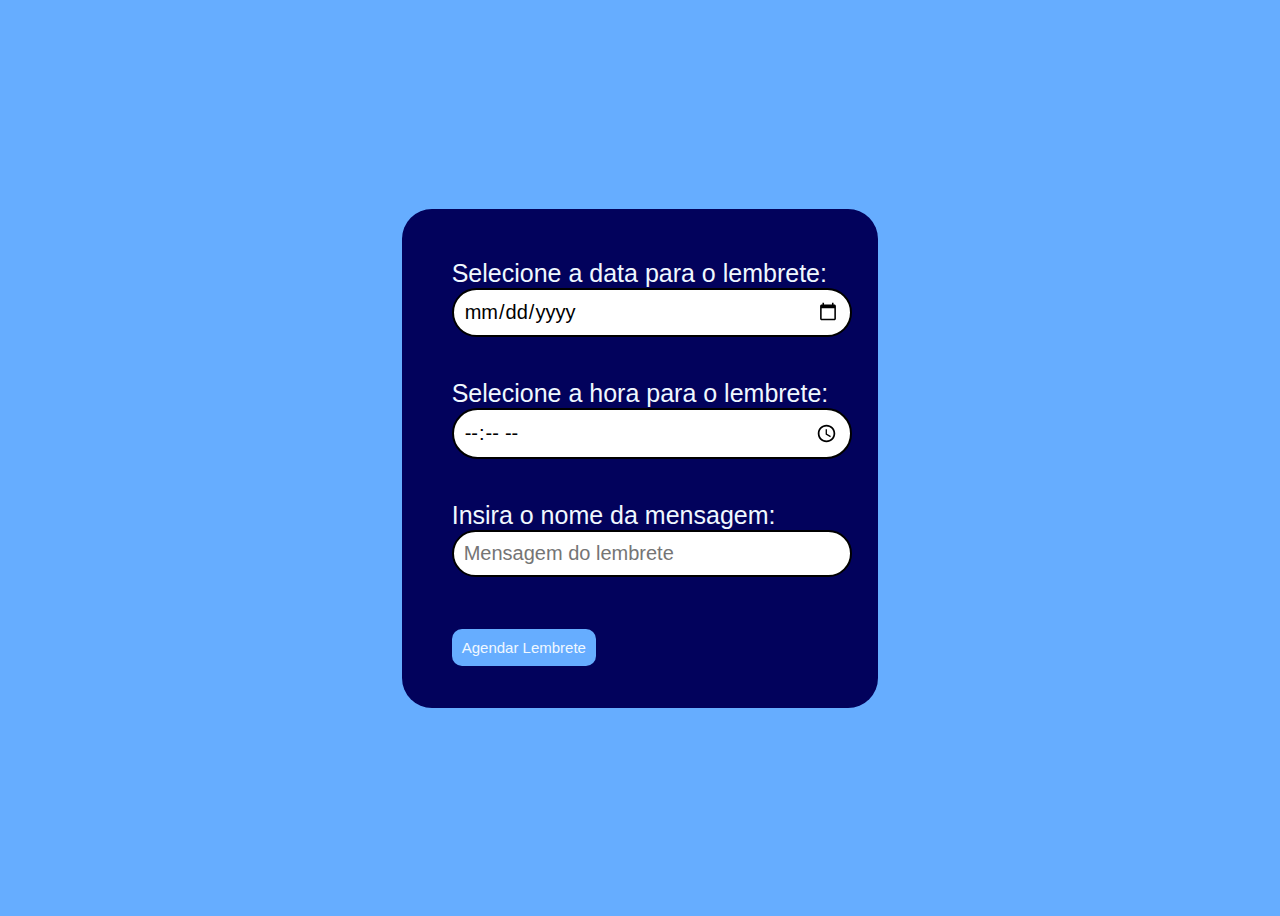
==== index.html @ e5ae626b "att" ====
<!DOCTYPE html>
<html lang="en">

<head>
    <meta charset="UTF-8">
    <meta name="viewport" content="width=device-width, initial-scale=1.0">
    <title>Lembrete</title>
    <link rel="stylesheet" href="style.css">
</head>
<style>
    body{
    background-color: rgb(102, 173, 255);
    display: flex;
    align-items: center;
    justify-content: center;
    height: 100vh;
}
</style>
<body>
    <div class="continer">
        <form action="index.html" method="get">
            <label class="lab" for="dataInput">Selecione a data para o lembrete: </label>
            <input class="ipt" type="date" id="dataInput"> <br> <br>

            <label class="lab" for="horaInput">Selecione a hora para o lembrete: </label>
            <input class="ipt" type="time" id="horaInput"> <br> <br>

            <label class="lab" for="mensagemInput">Insira o nome da mensagem: </label>
            <input class="ipt" type="text" id="mensagemInput" placeholder="Mensagem do lembrete"> <br> <br>
            <p id="aviso"></p>
            <a href="bol.html"  id="but" onclick="agendarLembrete()">Agendar Lembrete</a >
               
        </form>

    </div>

    <!--javascript-->
    <script src="zere.js"></script>
</body>

</html>
---- style.css ----
.ipt {
    width: 100%;
    padding: 10px;
    border: 2px solid;
    border-radius: 30px;
    font-size: 20px;
    font-family: Arial, Helvetica, sans-serif;
    display: block;

}

.lab {
    font-size: 25px;
}

.continer {
    font-size: large;
    font-family: Arial, Helvetica, sans-serif;
    border-radius: 30px;
    color: aliceblue;
    background-color: rgb(2, 2, 92);
    padding: 50px;
    display: flex;
    align-items: center;
    justify-content: flex-end;


}

#but {
    font-size: 15px;
    font-family: Arial, Helvetica, sans-serif;
    background-color: rgb(102, 173, 255);
    border: none;
    border-radius: 10px;
    color: aliceblue;
    padding: 10px;
    text-decoration: none;
    transition: background-color 0.3s;
    transition: padding 0.2s;
}

#but:hover {
    background-color: rgb(0, 123, 255);
    padding: 12px;

}

#aviso {
    color: red;
}

/*BOL.HTML------------------------------------------------------------------------------------------------------------ */
/*BOL.HTML------------------------------------------------------------------------------------------------------------ */
#cont {
    display: flex;
    justify-content: space-around;
    flex-direction: row;


}

#conta {
    display: flex;
    justify-content: space-around;
    flex-direction: row;
    flex-wrap: wrap;
    margin-top: 40px;

}

#divo,
#divo3,
#divo4,
#divo5 {
    border-radius: 50px;
    background-image: linear-gradient(45deg, rgb(6, 100, 3), rgb(233, 199, 6));
    padding: 220px;
    width: 15px;

}

#divo1 {
    border-radius: 50px;
    background-image: linear-gradient(45deg, rgb(6, 100, 3), rgb(233, 199, 6));
    padding: 220px;
    width: 15px;
}

#divo2 {
    border-radius: 50px;
    background-image: linear-gradient(45deg, rgb(6, 100, 3), rgb(233, 199, 6));
    padding: 220px;
    width: 15px;
    transition: padding 0.3s;
    
}

#divo2:hover {
    border-radius: 50px;
    background-image: linear-gradient(45deg, rgb(5, 82, 2), rgb(280, 233, 6));
    padding: 224px;
    width: 15px;
}
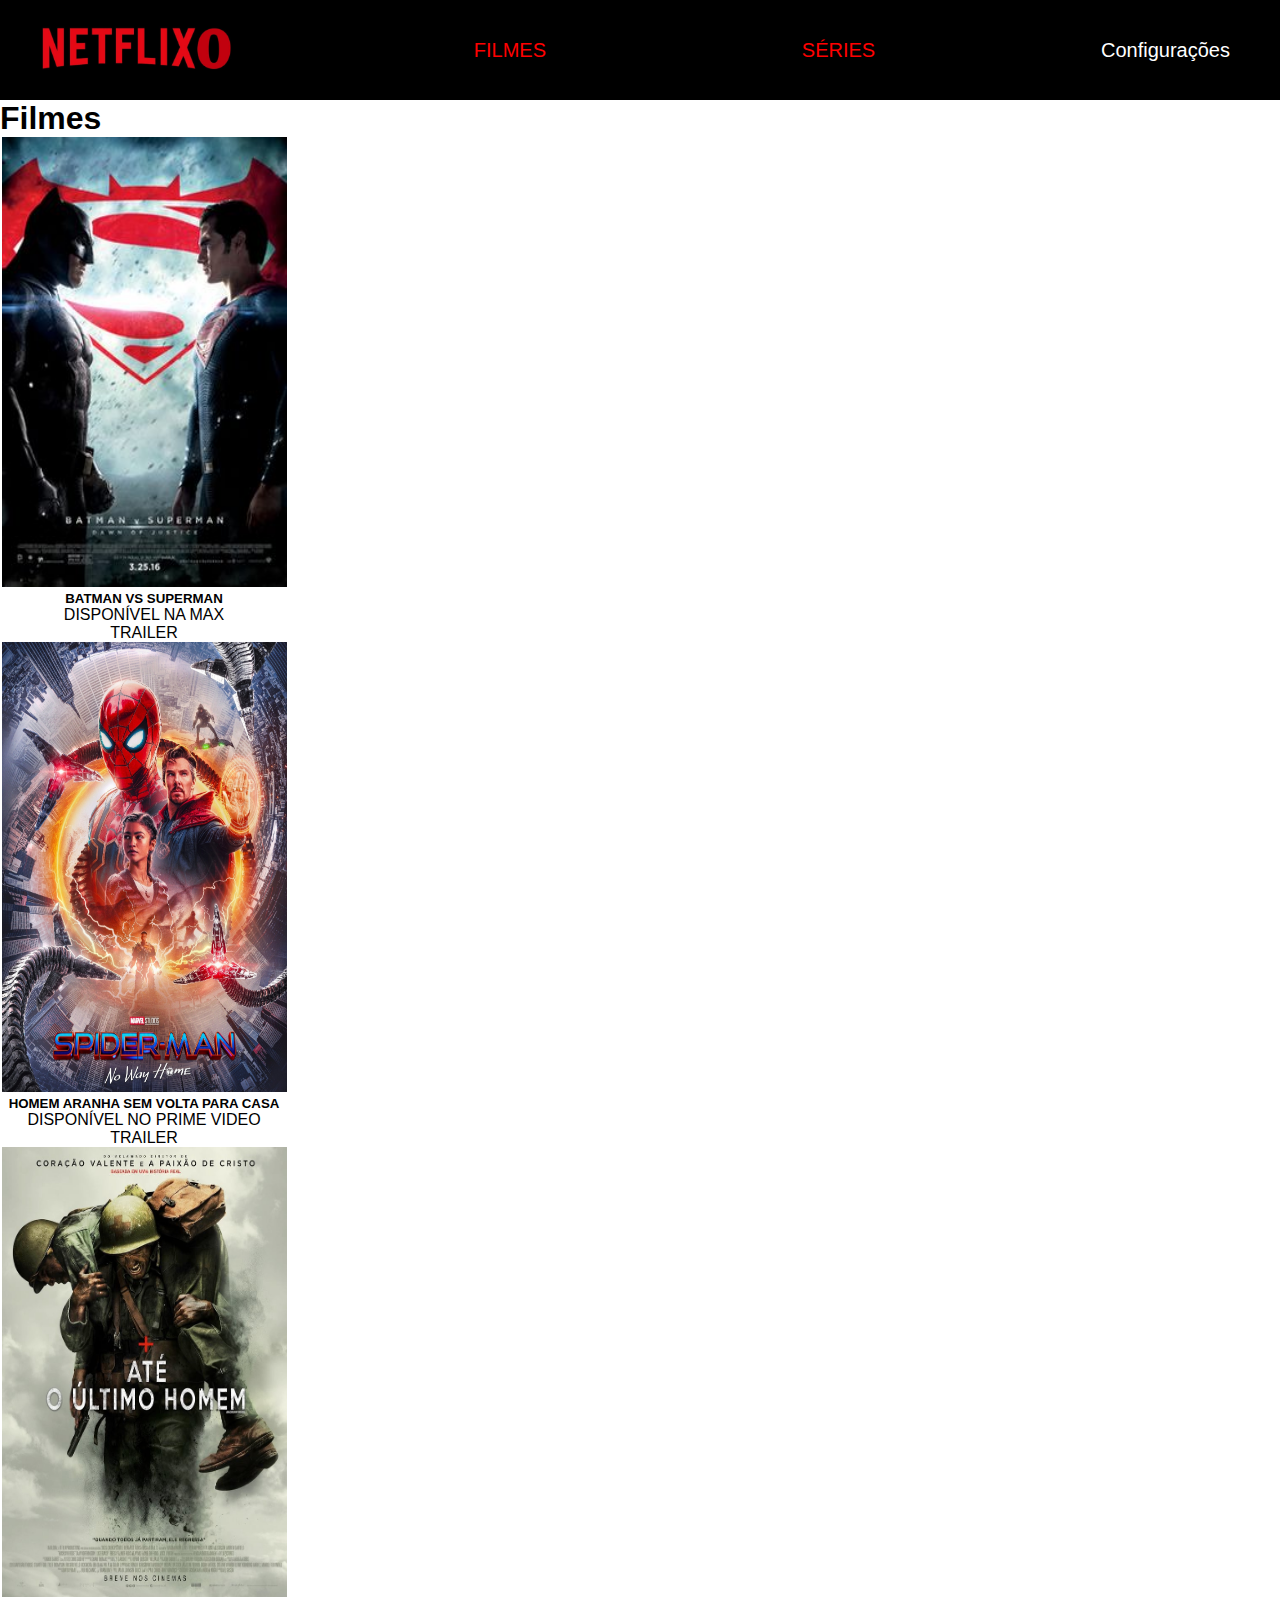
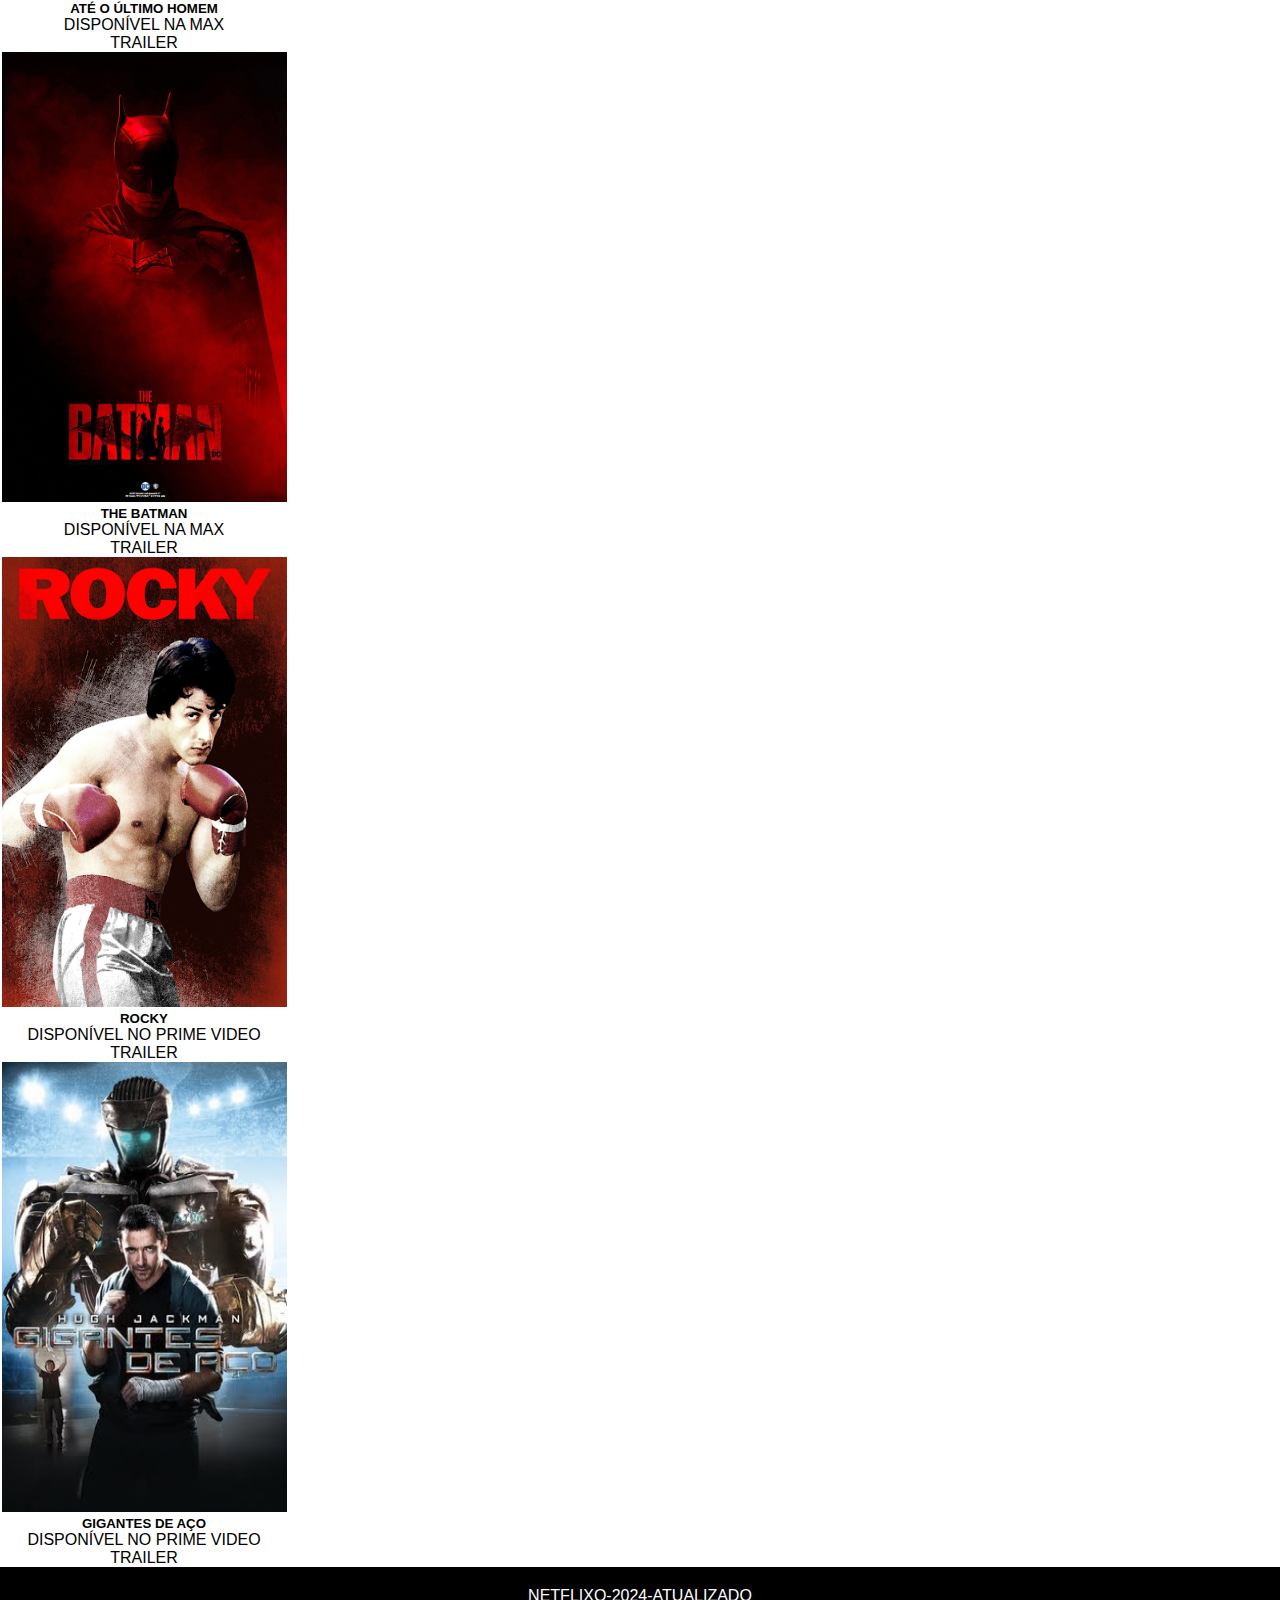
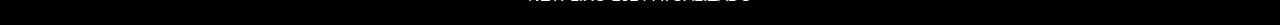
==== commit b916698c: "att" ====
--- a/index.html
+++ b/index.html
@@ -1,41 +1,170 @@
 <!DOCTYPE html>
-<html lang="en">
+<html lang="pt-br">
 
 <head>
     <meta charset="UTF-8">
     <meta name="viewport" content="width=device-width, initial-scale=1.0">
-    <title>Lembrete</title>
-    <link rel="stylesheet" href="style.css">
+    <title>Document</title>
+    <link href="https://cdn.jsdelivr.net/npm/bootstrap@5.3.2/dist/css/bootstrap.min.css" rel="stylesheet"
+        integrity="sha384-T3c6CoIi6uLrA9TneNEoa7RxnatzjcDSCmG1MXxSR1GAsXEV/Dwwykc2MPK8M2HN" crossorigin="anonymous">
+    <link rel="stylesheet" href="css/style.css">
+    <link rel="stylesheet" href="css/nav.css">
+    <style>
+        body {
+
+            height: 100vh;
+        }
+
+        nav {
+            background-color: rgb(0, 0, 0);
+        }
+
+        footer {
+            display: flex;
+            background-color: black;
+        }
+
+        li {
+            align-items: center;
+            justify-content: center;
+        }
+
+        #cards-container {
+            display: flex;
+            flex-wrap: wrap;
+            
+        }
+
+        .card img {
+            height: 450px;
+            width: 285px;
+        }
+    </style>
 </head>
-<style>
-    body{
-    background-color: rgb(102, 173, 255);
-    display: flex;
-    align-items: center;
-    justify-content: center;
-    height: 100vh;
-}
-</style>
+
 <body>
-    <div class="continer">
-        <form action="index.html" method="get">
-            <label class="lab" for="dataInput">Selecione a data para o lembrete: </label>
-            <input class="ipt" type="date" id="dataInput"> <br> <br>
+    <header>
+        <nav class="navbar">
+            <a href="index.html">
+                <img src="img/logo.jpeg" alt="" width="200px">
+            </a>
+            <li class="nav-item"><a href="index.html" class="nav-link">FILMES</a></li>
+            <li class="nav-item"><a href="serie.html" class="nav-link">SÉRIES</a></li>
+            </label>
+            <li class="dropdown">
+                <a href="#" class="dropbtn">Configurações</a>
+                <div class="dropdown-content">
+                    <label class="labi" for="">modo escuro</label>
+                    <input onclick="clicar()" type="radio" class="chox" id="chk" name="bota">
+                    <label class="labi" for="">modo claro</label>
+                    <input onclick="clicou()" type="radio" class="chox" id="ctk" name="bota">
+                    <h3>Add card:</h3>
+                    <form id="add-card-form">
+                        <label class="labi" for="title">Título:</label><br>
+                        <input type="text" id="title" name="title" required><br>
+                        <label class="labi" for="image-url">Imagem:</label><br>
+                        <input type="file" id="image-file" name="image-file" accept="image/*"><br>
+                        <label class="labi" for="content">Conteúdo:</label><br>
+                        <textarea id="content" name="content" required></textarea><br><br>
+                        <button class="btn btn-danger" type="submit">Adicionar Card</button>
+                    </form>
+                </div>
+            </li>
+        </nav>
+    </header>
 
-            <label class="lab" for="horaInput">Selecione a hora para o lembrete: </label>
-            <input class="ipt" type="time" id="horaInput"> <br> <br>
+    <div class="container">
+        <h1 class="mt-5 mb-4">Filmes</h1>
+        <div class="row">
+            <div class="col-md-4 mb-4">
+                <div class="card" style="width: 18rem;">
+                    <img class="img" src="img/Batman_v_Superman_-_Poster_cinema.jpg" class="card-img-top" alt="...">
+                    <div class="card-body">
+                        <h5 class="card-title">BATMAN VS SUPERMAN</h5>
+                        <p class="card-text">DISPONÍVEL NA MAX</p>
+                        <a href="https://www.youtube.com/watch?v=RtFFXs3nN40" class="btn btn-danger"
+                            target="_blank">TRAILER </a>
+                    </div>
+                </div>
+            </div>
 
-            <label class="lab" for="mensagemInput">Insira o nome da mensagem: </label>
-            <input class="ipt" type="text" id="mensagemInput" placeholder="Mensagem do lembrete"> <br> <br>
-            <p id="aviso"></p>
-            <a href="bol.html"  id="but" onclick="agendarLembrete()">Agendar Lembrete</a >
-               
-        </form>
+            <div class="col-md-4 mb-4">
+                <div class="card" style="width: 18rem;" id="meuCard">
+                    <img class="img" src="img/spider.jpg" class="card-img-top" alt="...">
+                    <div class="card-body">
+                        <h5 class="card-title">HOMEM ARANHA SEM VOLTA PARA CASA</h5>
+                        <p class="card-text">DISPONÍVEL NO PRIME VIDEO</p>
+                        <a href="https://www.youtube.com/watch?v=FDNNHh7TRN0" class="btn btn-danger"
+                            target="_blank">TRAILER </a>
+                    </div>
+                </div>
+            </div>
 
+
+            <div class="col-md-4 mb-4">
+                <div class="card" style="width: 18rem;">
+                    <img class="img" src="img/457312.jpg" class="card-img-top" alt="...">
+                    <div class="card-body">
+                        <h5 class="card-title">ATÉ O ÚLTIMO HOMEM</h5>
+                        <p class="card-text">DISPONÍVEL NA MAX</p>
+                        <a href="https://www.youtube.com/watch?v=4s4UCxCv_OE" class="btn btn-danger"
+                            target="_blank">TRAILER </a>
+                    </div>
+                </div>
+            </div>
+            <div class="col-md-4 mb-4">
+                <div class="card" style="width: 18rem;">
+                    <img class="img" src="img/bat.jpeg" class="card-img-top" alt="...">
+                    <div class="card-body">
+                        <h5 class="card-title">THE BATMAN</h5>
+                        <p class="card-text">DISPONÍVEL NA MAX</p>
+                        <a href="https://www.youtube.com/watch?v=fbS0efVvkVU " class="btn btn-danger"
+                            target="_blank">TRAILER </a>
+                    </div>
+                </div>
+            </div>
+            <div class="col-md-4 mb-4">
+                <div class="card" style="width: 18rem;">
+                    <img class="img" src="img/rocky1.png" class="card-img-top" alt="...">
+                    <div class="card-body">
+                        <h5 class="card-title">ROCKY</h5>
+                        <p class="card-text">DISPONÍVEL NO PRIME VIDEO</p>
+                        <a href="https://www.youtube.com/watch?v=-Hk-LYcavrw" class="btn btn-danger"
+                            target="_blank">TRAILER </a>
+                    </div>
+                </div>
+            </div>
+            <div class="col-md-4 mb-4">
+                <div class="card" style="width: 18rem;">
+                    <img class="img" src="img/gigantes.png" class="card-img-top" alt="...">
+                    <div class="card-body">
+                        <h5 class="card-title">GIGANTES DE AÇO</h5>
+                        <p class="card-text">DISPONÍVEL NO PRIME VIDEO</p>
+                        <a href="https://www.youtube.com/watch?v=LwvkjZCMAwQ" class="btn btn-danger"
+                            target="_blank">TRAILER </a>
+                    </div>
+                </div>
+            </div>
+            <div id="cards-container">
+
+            </div>
+        </div>
     </div>
 
-    <!--javascript-->
-    <script src="zere.js"></script>
+
+
+    <footer>
+        <p>NETFLIXO-2024-ATUALIZADO</p>
+    </footer>
+
+    <!--------------------------------------------------------------------------------------------------------------->
+    <!-----------JAVASCRIPT----------------------JAVASCRIPT------------------------JAVASCRIPT------------------------>
+    <!--------------------------------------------------------------------------------------------------------------->
+    <script src="js/timao.js"></script>
+    <script src="js/card.js"></script>
 </body>
+<script src="https://code.jquery.com/jquery-3.2.1.slim.min.js"></script>
+<script src="https://cdnjs.cloudflare.com/ajax/libs/popper.js/1.12.9/umd/popper.min.js"></script>
+<script src="https://maxcdn.bootstrapcdn.com/bootstrap/4.0.0/js/bootstrap.min.js"></script>
 
 </html>--- a/css/style.css
+++ b/css/style.css
@@ -0,0 +1,145 @@
+h3{
+  color: white;
+}
+.card{
+  text-align: center;
+
+  transition:  0.5s;
+}
+.card:hover{
+ transform: scale(1.05);
+}
+.img{
+  height: 450px;
+  width: 285px;
+}
+.ipt {
+    width: 100%;
+    padding: 10px;
+    border: 2px solid;
+    border-radius: 30px;
+    font-size: 20px;
+    font-family: Arial, Helvetica, sans-serif;
+    display: block;
+
+}
+
+.lab {
+    font-size: 25px;
+}
+footer {
+  display: flex;
+    background-color: #333;
+    color: white;
+    text-align: center;
+    align-items: center;
+    justify-content: center;
+    padding: 20px;
+    bottom: 0;
+    width: 100%;
+    max-width: 100%;
+  }
+.continer {
+    font-size: large;
+    font-family: Arial, Helvetica, sans-serif;
+    border-radius: 30px;
+    color: aliceblue;
+    background-color: rgb(2, 2, 92);
+    padding: 50px;
+    display: flex;
+    align-items: center;
+    justify-content: flex-end;
+
+
+}
+
+#but {
+    font-size: 15px;
+    font-family: Arial, Helvetica, sans-serif;
+    background-color: rgb(102, 173, 255);
+    border: none;
+    border-radius: 10px;
+    color: aliceblue;
+    padding: 10px;
+    text-decoration: none;
+    transition: background-color 0.3s;
+    transition: padding 0.2s;
+}
+
+#but:hover {
+    background-color: rgb(0, 123, 255);
+    padding: 12px;
+
+}
+
+#aviso {
+    color: red;
+}
+
+/*BOL.HTML------------------------------------------------------------------------------------------------------------ */
+/*BOL.HTML------------------------------------------------------------------------------------------------------------ */
+#cont {
+    display: flex;
+    justify-content: space-around;
+    flex-direction: row;
+
+
+}
+
+#conta {
+    display: flex;
+    justify-content: space-around;
+    flex-direction: row;
+    flex-wrap: wrap;
+    margin-top: 40px;
+
+}
+.chox{
+    display: flex;
+    margin-top: -15px;
+    margin-left: 120px;
+   justify-content: end;
+   align-items: end;
+}
+.labi{
+    display: flex;
+    color: white;
+}
+
+/*-------------------------CONFIGURAÇÕES----------------------------------------------------*/
+li a, .dropbtn {
+    display: block;
+    color: white;
+    text-align: center;
+    padding: 14px 16px;
+    text-decoration: none;
+  }
+  
+  li a:hover, .dropdown:hover .dropbtn {
+    background-color: #111;
+  }
+  
+  .dropdown-content {
+    display: none;
+    position: absolute;
+    background-color: #333;
+    min-width: 160px;
+    z-index: 1;
+  }
+  
+  .dropdown-content a {
+    color: white;
+    padding: 12px 16px;
+    text-decoration: none;
+    display: block;
+    text-align: left;
+  }
+  
+  .dropdown-content a:hover {
+    background-color: #111;
+  }
+  
+  .dropdown:hover .dropdown-content {
+    display: block;
+  }
+
--- a/css/nav.css
+++ b/css/nav.css
@@ -0,0 +1,299 @@
+* {
+    margin: 0;
+    padding: 0;
+    box-sizing: border-box;
+    font-family: sans-serif;
+  }
+  
+  header {
+    background-color: burlywood;
+  
+  
+  }
+  
+  li {
+    list-style: none;
+  
+  }
+  
+  a {
+    color: black;
+    text-decoration: none;
+  }
+  
+  .navbar {
+    min-height: 100px;
+    display: flex;  
+    align-items: center;
+    justify-content: space-between;
+    padding: 0 34px;
+  }
+
+  
+  
+  
+  .nav-link {
+    position: relative;
+    font-size: 20px;
+    color: red ;
+    font-weight: 500;
+    text-decoration: none;
+    margin-left: 30px;
+  
+   }
+  .nav-link-bebi{
+    position: relative;
+    font-size: 20px;
+    color: red;
+    font-weight: 500;
+    text-decoration: none;
+    margin-left: 30px;
+    
+   
+  }
+  .nav-link-conta {
+    position: relative;
+    font-size: 20px;
+    color: #6B4B21;
+    font-weight: 500;
+    text-decoration: none;
+    margin-left: 30px;
+  }
+  
+  
+  
+  
+  
+  .nav-link::before {
+    content: '';
+    position: absolute;
+    top: 100%;
+    left: 0;
+    width: 0;
+    height: 2px;
+    background: #000;
+    transition: .3s;
+  }
+  
+  .nav-link:hover::before {
+    width: 95%;
+  }
+  
+  #nav-link:hover::before {
+    width: 90%;
+  }
+  
+  #nav-link2:hover::before {
+    width: 72%;
+  }
+  
+  
+  
+  
+  .nav-menu {
+    display: flex;
+    align-items: center;
+  
+    gap: 60px;
+  }
+  
+  .hambug {
+    display: none;
+    cursor: pointer;
+    border: solid;
+    border-width: 1px;
+    border-color: #fff;
+    border-radius: 5px;
+    padding: 2px;
+  }
+  
+  .bar {
+    display: block;
+    width: 28px;
+    height: 3px;
+    border-radius: 2px;
+    margin: 5px auto;
+    background-color: #fff;
+    transition: all 0.3s ease-in-out;
+  }
+  
+  @media (max-width: 870px) {
+  
+  
+    .nav-link-bebi{
+      position: relative;
+      font-size: 20px;
+      color: #6B4B21;
+      font-weight: 500;
+      text-decoration: none;
+      margin-left: 5px;
+  
+     
+    }
+    .nav-link-conta {
+      position: relative;
+      font-size: 20px;
+      color: #6B4B21;
+      font-weight: 500;
+      text-decoration: none;
+      margin-left: 40px;
+      
+      
+    }
+    
+  
+  
+    .hambug {
+      display: block;
+      z-index: 999;
+    }
+  
+    .dropdown-bebidas:hover ~ .dropdown{
+      display: none;
+     
+    }
+  
+    .hambug.active .bar:nth-child(2) {
+      opacity: 0;
+    }
+  
+    .hambug.active .bar:nth-child(1) {
+      transform: translateY(8px) rotate(45deg);
+    }
+  
+    .hambug.active .bar:nth-child(3) {
+      transform: translateY(-8px) rotate(-45deg);
+    }
+  
+    .nav-menu {
+      position: fixed;
+      margin-top: 100px;
+      left: -100%;
+      gap: 0;
+      border-radius: 0 0 20px 20px;
+      background-color: burlywood;
+      text-align: center;
+      flex-direction: column;
+      width: 100%;
+      transition: 0.3s;
+     padding: 60px;
+      
+      z-index: 999;
+    }
+  
+    .nav-item {
+      margin: 15px 0;
+      margin-left: -30px;
+  
+    }
+  
+  
+    .dropdown-menu {
+      background-color: #fff;
+      position: absolute;
+      box-shadow: 0 0 2px;
+      border-radius: 6px;
+    
+      position: relative; /* Isso é necessário quando se usa z-index */
+      z-index: 999; /* Defina um valor alto para garantir que seja a camada mais superior */
+    
+    
+      display: none;
+    }
+  
+  
+    .nav-menu.active {
+      left: 0;
+    }
+  }
+  
+  /*dropdown-menu   bebidas*/
+  .dropdown-menu {
+    background-color: #fff;
+    position: absolute;
+    box-shadow: 0 0 2px;
+    border-radius: 6px;
+  
+    
+  
+    display: none;
+  }
+  
+  /*dropdown da minha conta*/
+  .dropdown {
+    position: relative;
+    font-size: 20px;
+    color: #6B4B21;
+    font-weight: 500;
+    text-decoration: none;
+    margin-left: 40px;
+    display: block;
+  
+    margin: 15px 0;
+  }
+  
+  
+  .dropdown::before {
+    content: '';
+    position: absolute;
+    top: 100%;
+    left: 0;
+    width: 0;
+    height: 2px;
+    background: #000;
+    transition: .3s;
+  }
+  
+  .dropdown:hover .dropdown-menu {
+    display: block;
+  
+  }
+  
+  /*fim*/
+  
+  
+  .dropdown-bebidas {
+    position: relative;
+    font-size: 20px;
+    color: #6B4B21;
+    font-weight: 500;
+    text-decoration: none;
+    margin-left: 40px;
+    display: block;
+  
+    margin: 15px 0;
+  }
+  
+  .dropdown-bebidas::before {
+    content: '';
+    position: absolute;
+    top: 100%;
+    left: 0;
+    width: 0;
+    height: 2px;
+    background: #000;
+    transition: .3s;
+  }
+  
+  
+  .dropdown-bebidas:hover .dropdown-menu{
+    display: block;
+  
+  }
+  
+  .dropdown-menu a {
+    padding: 10px;
+    display: block;
+    margin: 10px 0;
+  }
+  
+  
+  
+  
+  
+
+  
+  
+  
+  
+  